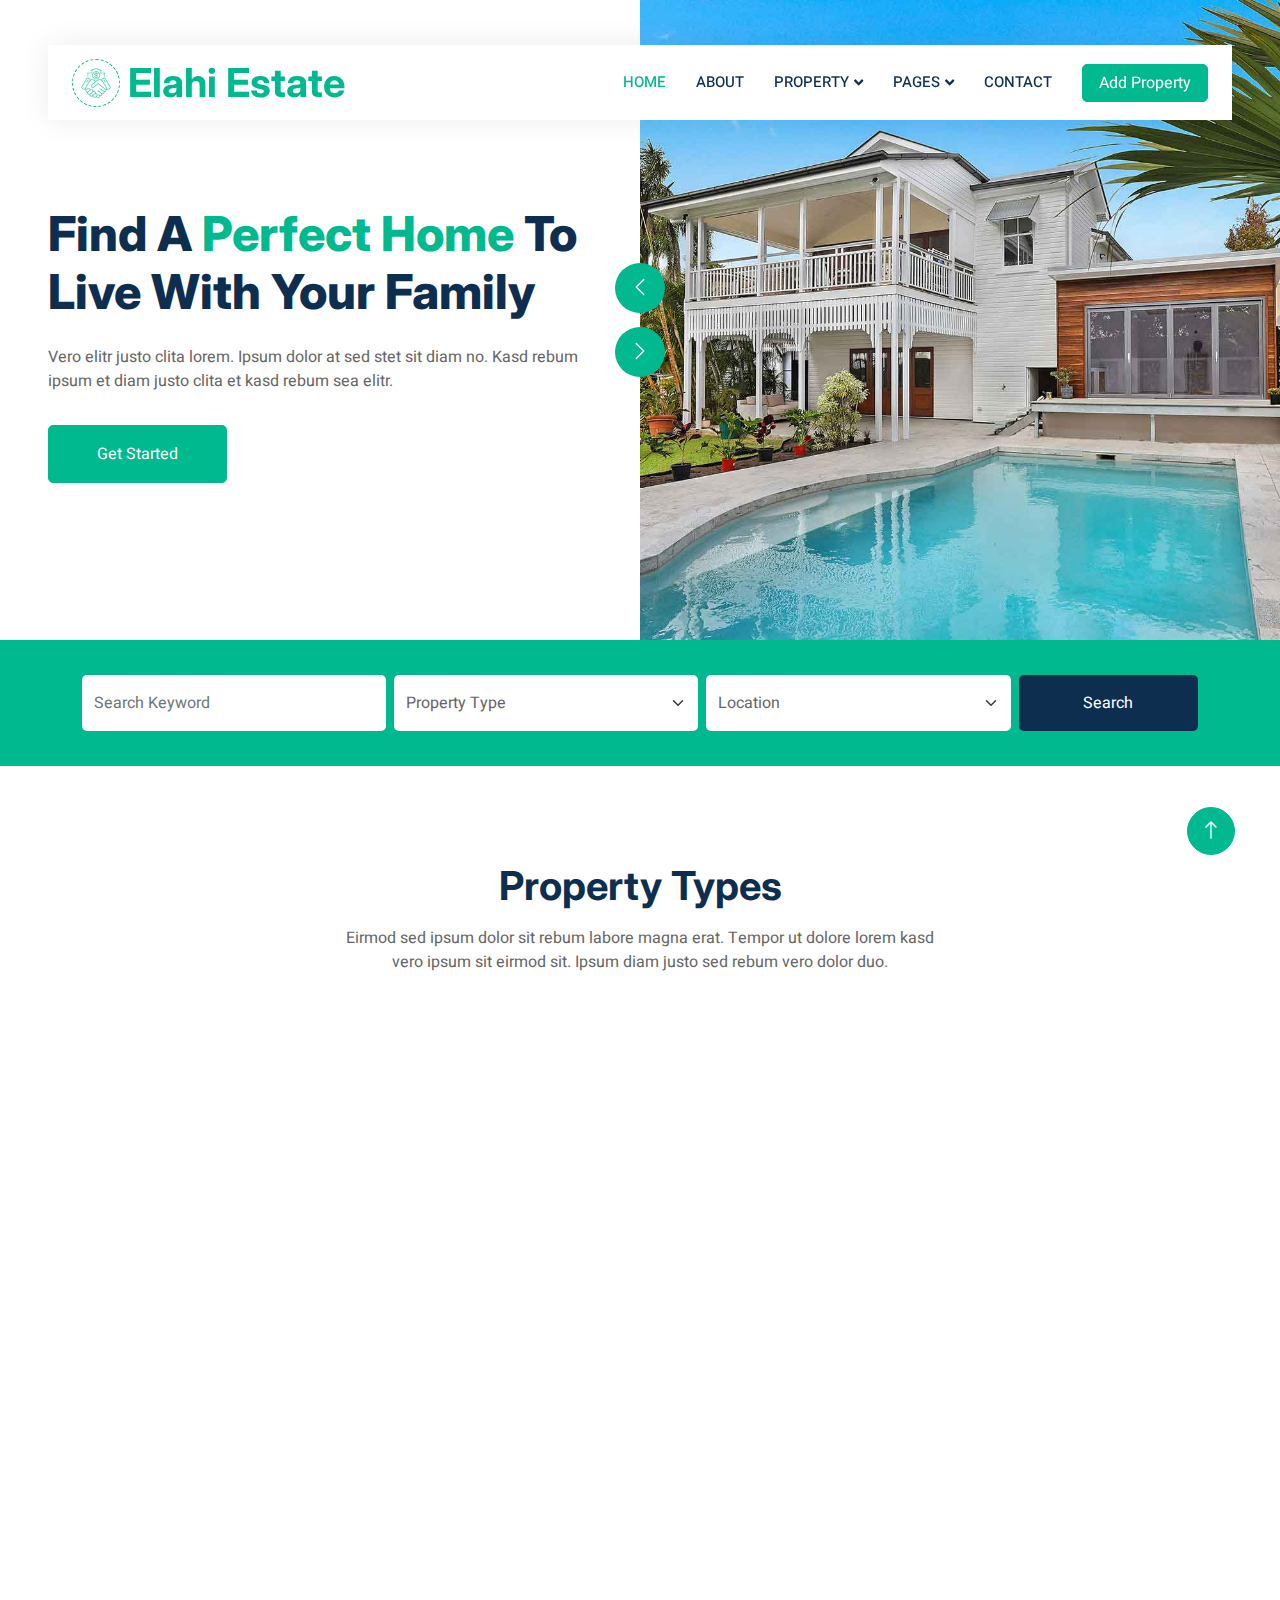
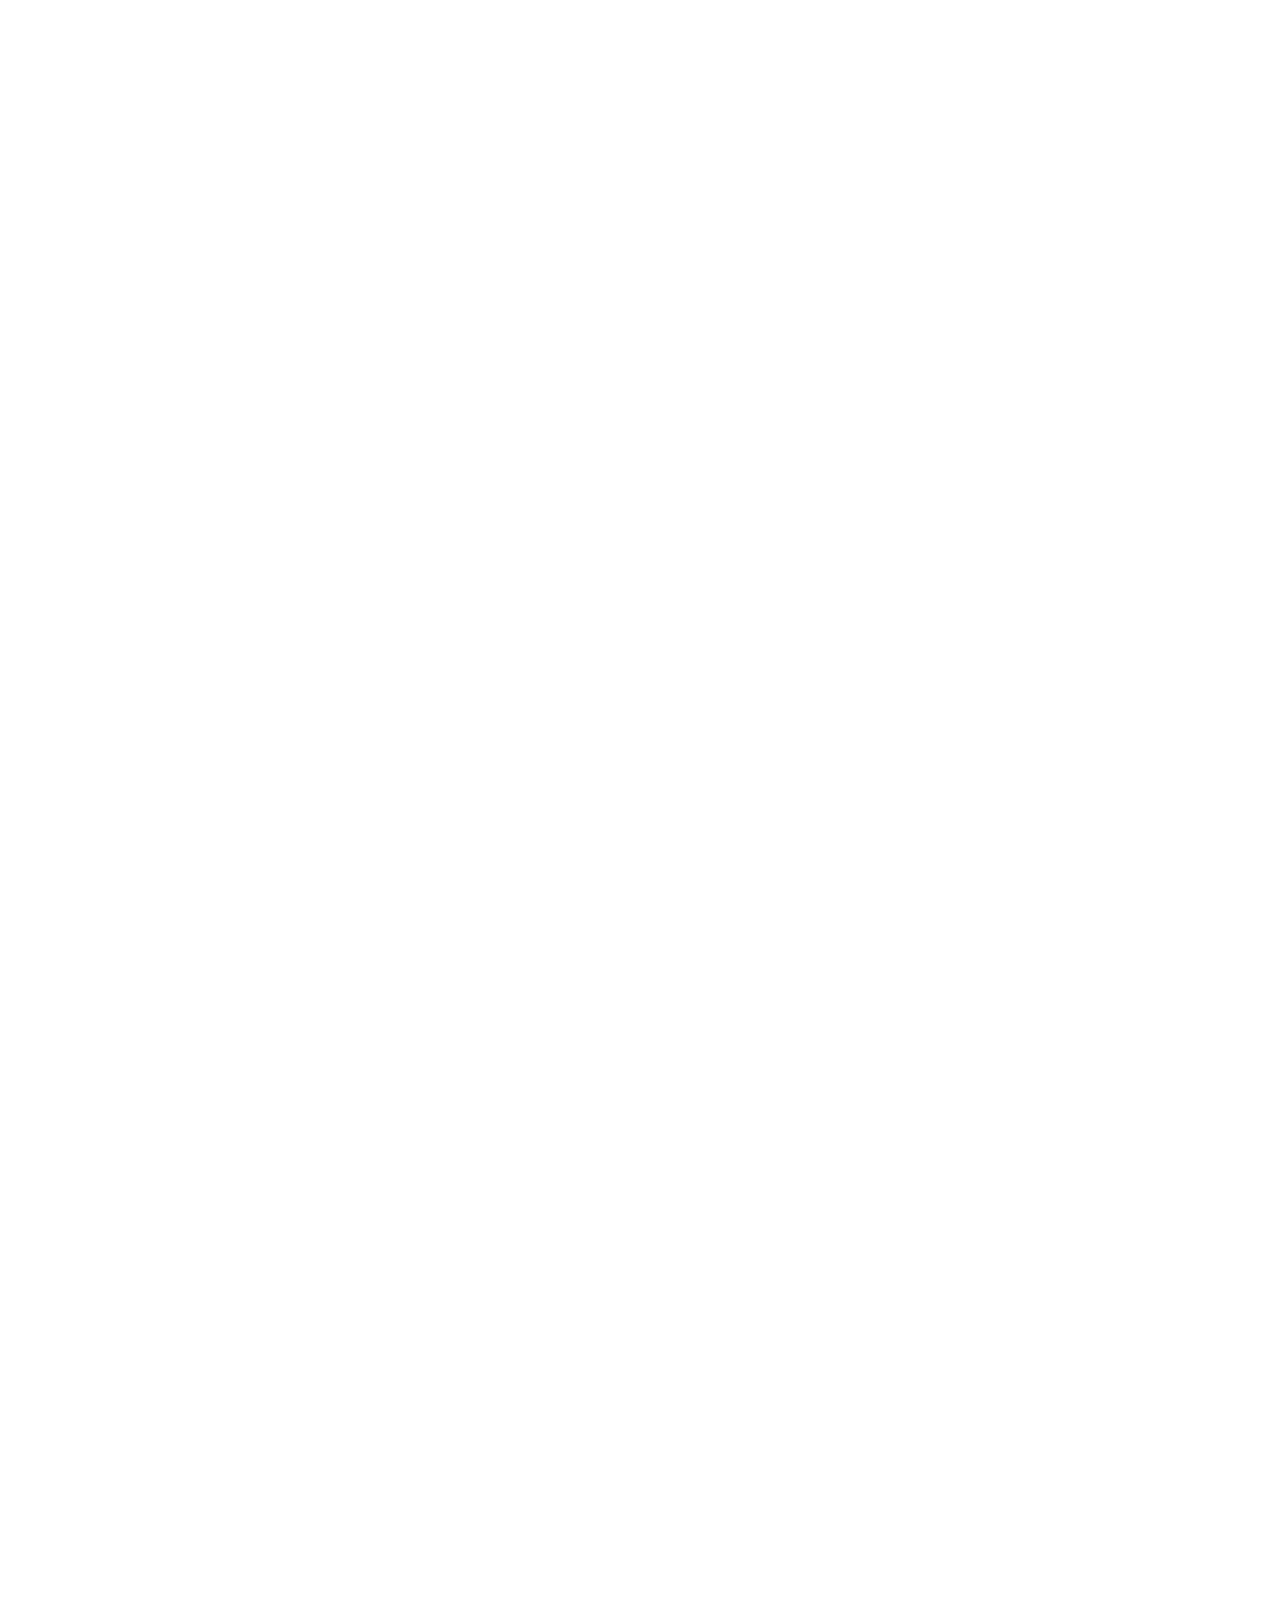
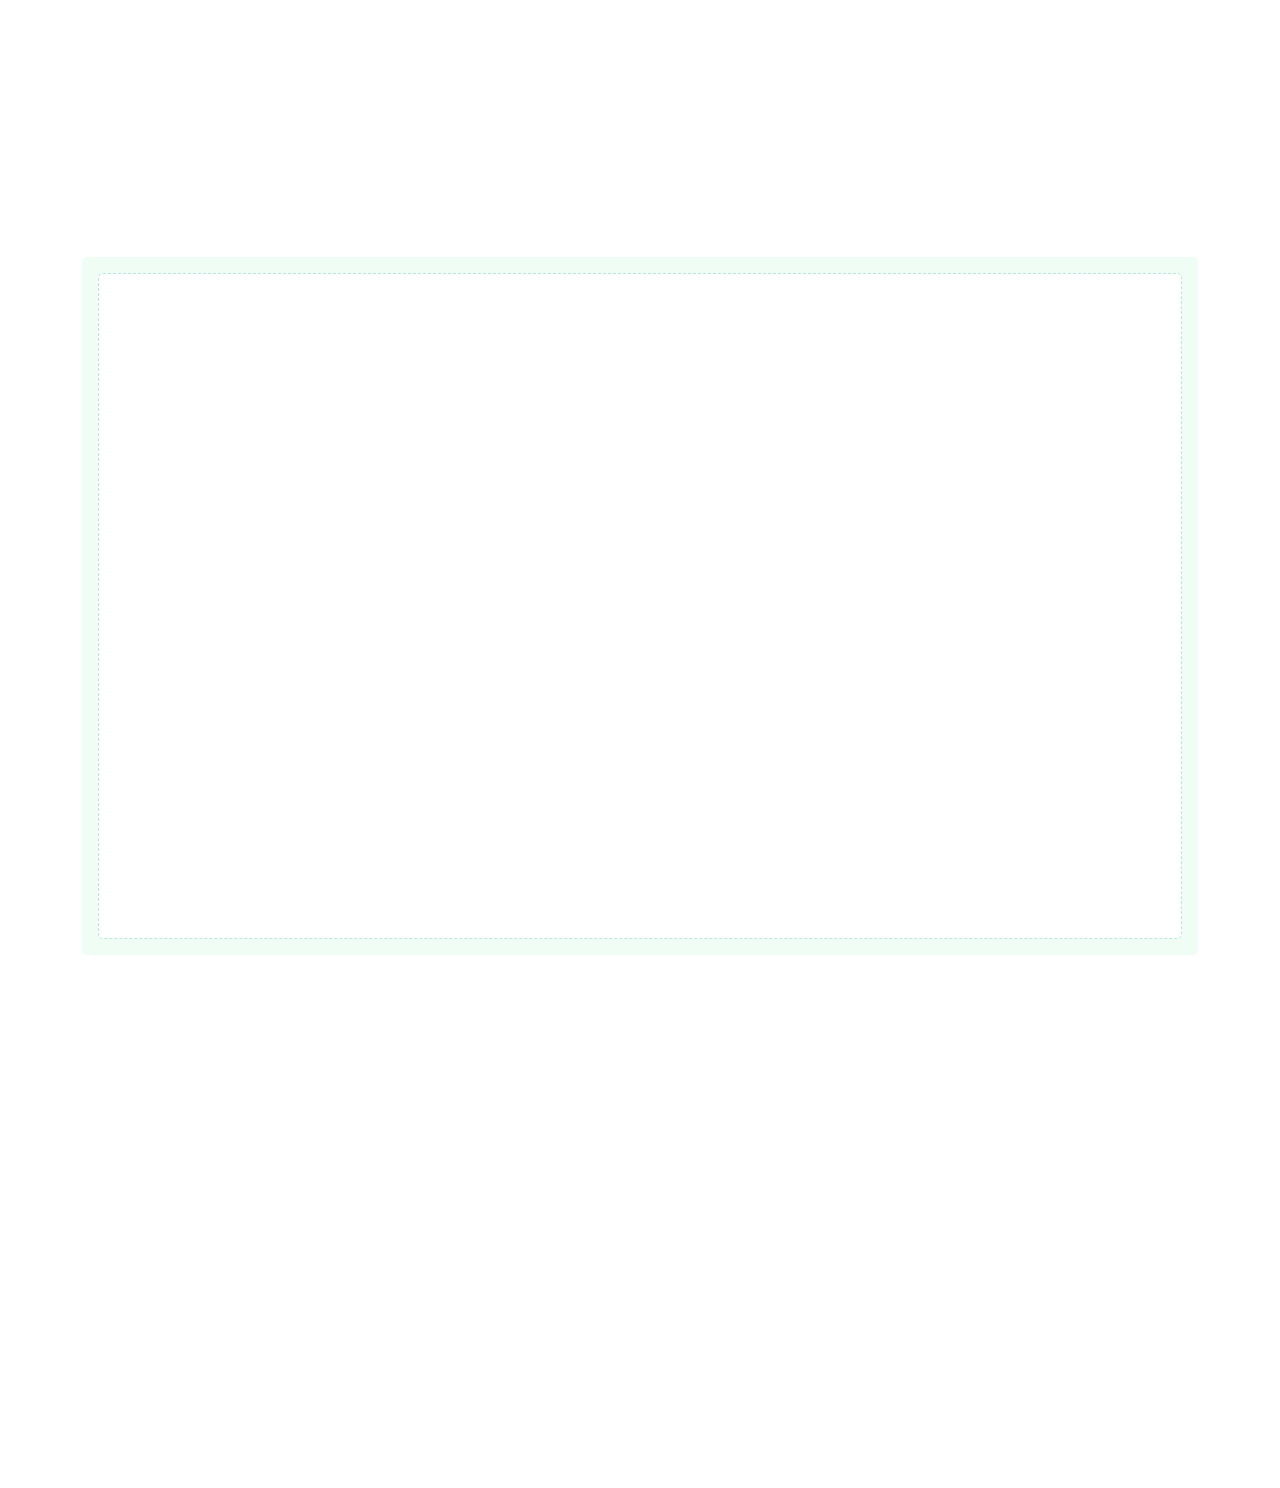
==== index.html @ b94b7d6b "CLient web done" ====
<!DOCTYPE html>
<html lang="en">

<head>
    <meta charset="utf-8">
    <title>Elahi Estate</title>
    <meta content="width=device-width, initial-scale=1.0" name="viewport">
    <meta content="" name="keywords">
    <meta content="" name="description">

    <!-- Favicon -->
    <link href="img/favicon.ico" rel="icon">

    <!-- Google Web Fonts -->
    <link rel="preconnect" href="https://fonts.googleapis.com">
    <link rel="preconnect" href="https://fonts.gstatic.com" crossorigin>
    <link href="https://fonts.googleapis.com/css2?family=Heebo:wght@400;500;600&family=Inter:wght@700;800&display=swap" rel="stylesheet">
    
    <!-- Icon Font Stylesheet -->
    <link href="https://cdnjs.cloudflare.com/ajax/libs/font-awesome/5.10.0/css/all.min.css" rel="stylesheet">
    <link href="https://cdn.jsdelivr.net/npm/bootstrap-icons@1.4.1/font/bootstrap-icons.css" rel="stylesheet">

    <!-- Libraries Stylesheet -->
    <link href="lib/animate/animate.min.css" rel="stylesheet">
    <link href="lib/owlcarousel/assets/owl.carousel.min.css" rel="stylesheet">

    <!-- Customized Bootstrap Stylesheet -->
    <link href="css/bootstrap.min.css" rel="stylesheet">

    <!-- Template Stylesheet -->
    <link href="css/style.css" rel="stylesheet">
</head>

<body>
    <div class="container-xxl bg-white p-0">
        <!-- Spinner Start -->
        <div id="spinner" class="show bg-white position-fixed translate-middle w-100 vh-100 top-50 start-50 d-flex align-items-center justify-content-center">
            <div class="spinner-border text-primary" style="width: 3rem; height: 3rem;" role="status">
                <span class="sr-only">Loading...</span>
            </div>
        </div>
        <!-- Spinner End -->


        <!-- Navbar Start -->
        <div class="container-fluid nav-bar bg-transparent">
            <nav class="navbar navbar-expand-lg bg-white navbar-light py-0 px-4">
                <a href="index.html" class="navbar-brand d-flex align-items-center text-center">
                    <div class="icon p-2 me-2">
                        <img class="img-fluid" src="img/icon-deal.png" alt="Icon" style="width: 30px; height: 30px;">
                    </div>
                    <h1 class="m-0 text-primary">Elahi Estate</h1>
                </a>
                <button type="button" class="navbar-toggler" data-bs-toggle="collapse" data-bs-target="#navbarCollapse">
                    <span class="navbar-toggler-icon"></span>
                </button>
                <div class="collapse navbar-collapse" id="navbarCollapse">
                    <div class="navbar-nav ms-auto">
                        <a href="index.html" class="nav-item nav-link active">Home</a>
                        <a href="about.html" class="nav-item nav-link">About</a>
                        <div class="nav-item dropdown">
                            <a href="#" class="nav-link dropdown-toggle" data-bs-toggle="dropdown">Property</a>
                            <div class="dropdown-menu rounded-0 m-0">
                                <a href="property-list.html" class="dropdown-item">Property List</a>
                                <a href="property-type.html" class="dropdown-item">Property Type</a>
                                <a href="property-agent.html" class="dropdown-item">Property Agent</a>
                            </div>
                        </div>
                        <div class="nav-item dropdown">
                            <a href="#" class="nav-link dropdown-toggle" data-bs-toggle="dropdown">Pages</a>
                            <div class="dropdown-menu rounded-0 m-0">
                                <a href="testimonial.html" class="dropdown-item">Testimonial</a>
                                <a href="404.html" class="dropdown-item">404 Error</a>
                            </div>
                        </div>
                        <a href="contact.html" class="nav-item nav-link">Contact</a>
                    </div>
                    <a href="" class="btn btn-primary px-3 d-none d-lg-flex">Add Property</a>
                </div>
            </nav>
        </div>
        <!-- Navbar End -->


        <!-- Header Start -->
        <div class="container-fluid header bg-white p-0">
            <div class="row g-0 align-items-center flex-column-reverse flex-md-row">
                <div class="col-md-6 p-5 mt-lg-5">
                    <h1 class="display-5 animated fadeIn mb-4">Find A <span class="text-primary">Perfect Home</span> To Live With Your Family</h1>
                    <p class="animated fadeIn mb-4 pb-2">Vero elitr justo clita lorem. Ipsum dolor at sed stet
                        sit diam no. Kasd rebum ipsum et diam justo clita et kasd rebum sea elitr.</p>
                    <a href="" class="btn btn-primary py-3 px-5 me-3 animated fadeIn">Get Started</a>
                </div>
                <div class="col-md-6 animated fadeIn">
                    <div class="owl-carousel header-carousel">
                        <div class="owl-carousel-item">
                            <img class="img-fluid" src="img/carousel-1.jpg" alt="">
                        </div>
                        <div class="owl-carousel-item">
                            <img class="img-fluid" src="img/carousel-2.jpg" alt="">
                        </div>
                    </div>
                </div>
            </div>
        </div>
        <!-- Header End -->


        <!-- Search Start -->
        <div class="container-fluid bg-primary mb-5 wow fadeIn" data-wow-delay="0.1s" style="padding: 35px;">
            <div class="container">
                <div class="row g-2">
                    <div class="col-md-10">
                        <div class="row g-2">
                            <div class="col-md-4">
                                <input type="text" class="form-control border-0 py-3" placeholder="Search Keyword">
                            </div>
                            <div class="col-md-4">
                                <select class="form-select border-0 py-3">
                                    <option selected>Property Type</option>
                                    <option value="1">Property Type 1</option>
                                    <option value="2">Property Type 2</option>
                                    <option value="3">Property Type 3</option>
                                </select>
                            </div>
                            <div class="col-md-4">
                                <select class="form-select border-0 py-3">
                                    <option selected>Location</option>
                                    <option value="1">Location 1</option>
                                    <option value="2">Location 2</option>
                                    <option value="3">Location 3</option>
                                </select>
                            </div>
                        </div>
                    </div>
                    <div class="col-md-2">
                        <button class="btn btn-dark border-0 w-100 py-3">Search</button>
                    </div>
                </div>
            </div>
        </div>
        <!-- Search End -->


        <!-- Category Start -->
        <div class="container-xxl py-5">
            <div class="container">
                <div class="text-center mx-auto mb-5 wow fadeInUp" data-wow-delay="0.1s" style="max-width: 600px;">
                    <h1 class="mb-3">Property Types</h1>
                    <p>Eirmod sed ipsum dolor sit rebum labore magna erat. Tempor ut dolore lorem kasd vero ipsum sit eirmod sit. Ipsum diam justo sed rebum vero dolor duo.</p>
                </div>
                <div class="row g-4">
                    <div class="col-lg-3 col-sm-6 wow fadeInUp" data-wow-delay="0.1s">
                        <a class="cat-item d-block bg-light text-center rounded p-3" href="">
                            <div class="rounded p-4">
                                <div class="icon mb-3">
                                    <img class="img-fluid" src="img/icon-apartment.png" alt="Icon">
                                </div>
                                <h6>Apartment</h6>
                                <span>123 Properties</span>
                            </div>
                        </a>
                    </div>
                    <div class="col-lg-3 col-sm-6 wow fadeInUp" data-wow-delay="0.3s">
                        <a class="cat-item d-block bg-light text-center rounded p-3" href="">
                            <div class="rounded p-4">
                                <div class="icon mb-3">
                                    <img class="img-fluid" src="img/icon-villa.png" alt="Icon">
                                </div>
                                <h6>Villa</h6>
                                <span>123 Properties</span>
                            </div>
                        </a>
                    </div>
                    <div class="col-lg-3 col-sm-6 wow fadeInUp" data-wow-delay="0.5s">
                        <a class="cat-item d-block bg-light text-center rounded p-3" href="">
                            <div class="rounded p-4">
                                <div class="icon mb-3">
                                    <img class="img-fluid" src="img/icon-house.png" alt="Icon">
                                </div>
                                <h6>Home</h6>
                                <span>123 Properties</span>
                            </div>
                        </a>
                    </div>
                    <div class="col-lg-3 col-sm-6 wow fadeInUp" data-wow-delay="0.7s">
                        <a class="cat-item d-block bg-light text-center rounded p-3" href="">
                            <div class="rounded p-4">
                                <div class="icon mb-3">
                                    <img class="img-fluid" src="img/icon-housing.png" alt="Icon">
                                </div>
                                <h6>Office</h6>
                                <span>123 Properties</span>
                            </div>
                        </a>
                    </div>
                    <div class="col-lg-3 col-sm-6 wow fadeInUp" data-wow-delay="0.1s">
                        <a class="cat-item d-block bg-light text-center rounded p-3" href="">
                            <div class="rounded p-4">
                                <div class="icon mb-3">
                                    <img class="img-fluid" src="img/icon-building.png" alt="Icon">
                                </div>
                                <h6>Building</h6>
                                <span>123 Properties</span>
                            </div>
                        </a>
                    </div>
                    <div class="col-lg-3 col-sm-6 wow fadeInUp" data-wow-delay="0.3s">
                        <a class="cat-item d-block bg-light text-center rounded p-3" href="">
                            <div class="rounded p-4">
                                <div class="icon mb-3">
                                    <img class="img-fluid" src="img/icon-neighborhood.png" alt="Icon">
                                </div>
                                <h6>Townhouse</h6>
                                <span>123 Properties</span>
                            </div>
                        </a>
                    </div>
                    <div class="col-lg-3 col-sm-6 wow fadeInUp" data-wow-delay="0.5s">
                        <a class="cat-item d-block bg-light text-center rounded p-3" href="">
                            <div class="rounded p-4">
                                <div class="icon mb-3">
                                    <img class="img-fluid" src="img/icon-condominium.png" alt="Icon">
                                </div>
                                <h6>Shop</h6>
                                <span>123 Properties</span>
                            </div>
                        </a>
                    </div>
                    <div class="col-lg-3 col-sm-6 wow fadeInUp" data-wow-delay="0.7s">
                        <a class="cat-item d-block bg-light text-center rounded p-3" href="">
                            <div class="rounded p-4">
                                <div class="icon mb-3">
                                    <img class="img-fluid" src="img/icon-luxury.png" alt="Icon">
                                </div>
                                <h6>Garage</h6>
                                <span>123 Properties</span>
                            </div>
                        </a>
                    </div>
                </div>
            </div>
        </div>
        <!-- Category End -->


        <!-- About Start -->
        <div class="container-xxl py-5">
            <div class="container">
                <div class="row g-5 align-items-center">
                    <div class="col-lg-6 wow fadeIn" data-wow-delay="0.1s">
                        <div class="about-img position-relative overflow-hidden p-5 pe-0">
                            <img class="img-fluid w-100" src="img/about.jpg">
                        </div>
                    </div>
                    <div class="col-lg-6 wow fadeIn" data-wow-delay="0.5s">
                        <h1 class="mb-4">#1 Place To Find The Perfect Property</h1>
                        <p class="mb-4">Tempor erat elitr rebum at clita. Diam dolor diam ipsum sit. Aliqu diam amet diam et eos. Clita erat ipsum et lorem et sit, sed stet lorem sit clita duo justo magna dolore erat amet</p>
                        <p><i class="fa fa-check text-primary me-3"></i>Tempor erat elitr rebum at clita</p>
                        <p><i class="fa fa-check text-primary me-3"></i>Aliqu diam amet diam et eos</p>
                        <p><i class="fa fa-check text-primary me-3"></i>Clita duo justo magna dolore erat amet</p>
                        <a class="btn btn-primary py-3 px-5 mt-3" href="">Read More</a>
                    </div>
                </div>
            </div>
        </div>
        <!-- About End -->


        <!-- Property List Start -->
        <div class="container-xxl py-5">
            <div class="container">
                <div class="row g-0 gx-5 align-items-end">
                    <div class="col-lg-6">
                        <div class="text-start mx-auto mb-5 wow slideInLeft" data-wow-delay="0.1s">
                            <h1 class="mb-3">Property Listing</h1>
                            <p>Eirmod sed ipsum dolor sit rebum labore magna erat. Tempor ut dolore lorem kasd vero ipsum sit eirmod sit diam justo sed rebum.</p>
                        </div>
                    </div>
                    <div class="col-lg-6 text-start text-lg-end wow slideInRight" data-wow-delay="0.1s">
                        <ul class="nav nav-pills d-inline-flex justify-content-end mb-5">
                            <li class="nav-item me-2">
                                <a class="btn btn-outline-primary active" data-bs-toggle="pill" href="#tab-1">Featured</a>
                            </li>
                            <li class="nav-item me-2">
                                <a class="btn btn-outline-primary" data-bs-toggle="pill" href="#tab-2">For Sell</a>
                            </li>
                            <li class="nav-item me-0">
                                <a class="btn btn-outline-primary" data-bs-toggle="pill" href="#tab-3">For Rent</a>
                            </li>
                        </ul>
                    </div>
                </div>
                <div class="tab-content">
                    <div id="tab-1" class="tab-pane fade show p-0 active">
                        <div class="row g-4">
                            <div class="col-lg-4 col-md-6 wow fadeInUp" data-wow-delay="0.1s">
                                <div class="property-item rounded overflow-hidden">
                                    <div class="position-relative overflow-hidden">
                                        <a href=""><img class="img-fluid" src="img/property-1.jpg" alt=""></a>
                                        <div class="bg-primary rounded text-white position-absolute start-0 top-0 m-4 py-1 px-3">For Sell</div>
                                        <div class="bg-white rounded-top text-primary position-absolute start-0 bottom-0 mx-4 pt-1 px-3">Appartment</div>
                                    </div>
                                    <div class="p-4 pb-0">
                                        <h5 class="text-primary mb-3">$12,345</h5>
                                        <a class="d-block h5 mb-2" href="">Golden Urban House For Sell</a>
                                        <p><i class="fa fa-map-marker-alt text-primary me-2"></i>Location, City, Country</p>
                                    </div>
                                    <div class="d-flex border-top">
                                        <small class="flex-fill text-center border-end py-2"><i class="fa fa-ruler-combined text-primary me-2"></i>1000 Sqft</small>
                                        <small class="flex-fill text-center border-end py-2"><i class="fa fa-bed text-primary me-2"></i>3 Bed</small>
                                        <small class="flex-fill text-center py-2"><i class="fa fa-bath text-primary me-2"></i>2 Bath</small>
                                    </div>
                                </div>
                            </div>
                            <div class="col-lg-4 col-md-6 wow fadeInUp" data-wow-delay="0.3s">
                                <div class="property-item rounded overflow-hidden">
                                    <div class="position-relative overflow-hidden">
                                        <a href=""><img class="img-fluid" src="img/property-2.jpg" alt=""></a>
                                        <div class="bg-primary rounded text-white position-absolute start-0 top-0 m-4 py-1 px-3">For Rent</div>
                                        <div class="bg-white rounded-top text-primary position-absolute start-0 bottom-0 mx-4 pt-1 px-3">Villa</div>
                                    </div>
                                    <div class="p-4 pb-0">
                                        <h5 class="text-primary mb-3">$12,345</h5>
                                        <a class="d-block h5 mb-2" href="">Golden Urban House For Sell</a>
                                        <p><i class="fa fa-map-marker-alt text-primary me-2"></i>Location, City, Country</p>
                                    </div>
                                    <div class="d-flex border-top">
                                        <small class="flex-fill text-center border-end py-2"><i class="fa fa-ruler-combined text-primary me-2"></i>1000 Sqft</small>
                                        <small class="flex-fill text-center border-end py-2"><i class="fa fa-bed text-primary me-2"></i>3 Bed</small>
                                        <small class="flex-fill text-center py-2"><i class="fa fa-bath text-primary me-2"></i>2 Bath</small>
                                    </div>
                                </div>
                            </div>
                            <div class="col-lg-4 col-md-6 wow fadeInUp" data-wow-delay="0.5s">
                                <div class="property-item rounded overflow-hidden">
                                    <div class="position-relative overflow-hidden">
                                        <a href=""><img class="img-fluid" src="img/property-3.jpg" alt=""></a>
                                        <div class="bg-primary rounded text-white position-absolute start-0 top-0 m-4 py-1 px-3">For Sell</div>
                                        <div class="bg-white rounded-top text-primary position-absolute start-0 bottom-0 mx-4 pt-1 px-3">Office</div>
                                    </div>
                                    <div class="p-4 pb-0">
                                        <h5 class="text-primary mb-3">$12,345</h5>
                                        <a class="d-block h5 mb-2" href="">Golden Urban House For Sell</a>
                                        <p><i class="fa fa-map-marker-alt text-primary me-2"></i>Location, City, Country</p>
                                    </div>
                                    <div class="d-flex border-top">
                                        <small class="flex-fill text-center border-end py-2"><i class="fa fa-ruler-combined text-primary me-2"></i>1000 Sqft</small>
                                        <small class="flex-fill text-center border-end py-2"><i class="fa fa-bed text-primary me-2"></i>3 Bed</small>
                                        <small class="flex-fill text-center py-2"><i class="fa fa-bath text-primary me-2"></i>2 Bath</small>
                                    </div>
                                </div>
                            </div>
                            <div class="col-lg-4 col-md-6 wow fadeInUp" data-wow-delay="0.1s">
                                <div class="property-item rounded overflow-hidden">
                                    <div class="position-relative overflow-hidden">
                                        <a href=""><img class="img-fluid" src="img/property-4.jpg" alt=""></a>
                                        <div class="bg-primary rounded text-white position-absolute start-0 top-0 m-4 py-1 px-3">For Rent</div>
                                        <div class="bg-white rounded-top text-primary position-absolute start-0 bottom-0 mx-4 pt-1 px-3">Building</div>
                                    </div>
                                    <div class="p-4 pb-0">
                                        <h5 class="text-primary mb-3">$12,345</h5>
                                        <a class="d-block h5 mb-2" href="">Golden Urban House For Sell</a>
                                        <p><i class="fa fa-map-marker-alt text-primary me-2"></i>Location, City, Country</p>
                                    </div>
                                    <div class="d-flex border-top">
                                        <small class="flex-fill text-center border-end py-2"><i class="fa fa-ruler-combined text-primary me-2"></i>1000 Sqft</small>
                                        <small class="flex-fill text-center border-end py-2"><i class="fa fa-bed text-primary me-2"></i>3 Bed</small>
                                        <small class="flex-fill text-center py-2"><i class="fa fa-bath text-primary me-2"></i>2 Bath</small>
                                    </div>
                                </div>
                            </div>
                            <div class="col-lg-4 col-md-6 wow fadeInUp" data-wow-delay="0.3s">
                                <div class="property-item rounded overflow-hidden">
                                    <div class="position-relative overflow-hidden">
                                        <a href=""><img class="img-fluid" src="img/property-5.jpg" alt=""></a>
                                        <div class="bg-primary rounded text-white position-absolute start-0 top-0 m-4 py-1 px-3">For Sell</div>
                                        <div class="bg-white rounded-top text-primary position-absolute start-0 bottom-0 mx-4 pt-1 px-3">Home</div>
                                    </div>
                                    <div class="p-4 pb-0">
                                        <h5 class="text-primary mb-3">$12,345</h5>
                                        <a class="d-block h5 mb-2" href="">Golden Urban House For Sell</a>
                                        <p><i class="fa fa-map-marker-alt text-primary me-2"></i>Location, City, Country</p>
                                    </div>
                                    <div class="d-flex border-top">
                                        <small class="flex-fill text-center border-end py-2"><i class="fa fa-ruler-combined text-primary me-2"></i>1000 Sqft</small>
                                        <small class="flex-fill text-center border-end py-2"><i class="fa fa-bed text-primary me-2"></i>3 Bed</small>
                                        <small class="flex-fill text-center py-2"><i class="fa fa-bath text-primary me-2"></i>2 Bath</small>
                                    </div>
                                </div>
                            </div>
                            <div class="col-lg-4 col-md-6 wow fadeInUp" data-wow-delay="0.5s">
                                <div class="property-item rounded overflow-hidden">
                                    <div class="position-relative overflow-hidden">
                                        <a href=""><img class="img-fluid" src="img/property-6.jpg" alt=""></a>
                                        <div class="bg-primary rounded text-white position-absolute start-0 top-0 m-4 py-1 px-3">For Rent</div>
                                        <div class="bg-white rounded-top text-primary position-absolute start-0 bottom-0 mx-4 pt-1 px-3">Shop</div>
                                    </div>
                                    <div class="p-4 pb-0">
                                        <h5 class="text-primary mb-3">$12,345</h5>
                                        <a class="d-block h5 mb-2" href="">Golden Urban House For Sell</a>
                                        <p><i class="fa fa-map-marker-alt text-primary me-2"></i>Location, City, Country</p>
                                    </div>
                                    <div class="d-flex border-top">
                                        <small class="flex-fill text-center border-end py-2"><i class="fa fa-ruler-combined text-primary me-2"></i>1000 Sqft</small>
                                        <small class="flex-fill text-center border-end py-2"><i class="fa fa-bed text-primary me-2"></i>3 Bed</small>
                                        <small class="flex-fill text-center py-2"><i class="fa fa-bath text-primary me-2"></i>2 Bath</small>
                                    </div>
                                </div>
                            </div>
                            <div class="col-12 text-center wow fadeInUp" data-wow-delay="0.1s">
                                <a class="btn btn-primary py-3 px-5" href="">Browse More Property</a>
                            </div>
                        </div>
                    </div>
                    <div id="tab-2" class="tab-pane fade show p-0">
                        <div class="row g-4">
                            <div class="col-lg-4 col-md-6">
                                <div class="property-item rounded overflow-hidden">
                                    <div class="position-relative overflow-hidden">
                                        <a href=""><img class="img-fluid" src="img/property-1.jpg" alt=""></a>
                                        <div class="bg-primary rounded text-white position-absolute start-0 top-0 m-4 py-1 px-3">For Sell</div>
                                        <div class="bg-white rounded-top text-primary position-absolute start-0 bottom-0 mx-4 pt-1 px-3">Appartment</div>
                                    </div>
                                    <div class="p-4 pb-0">
                                        <h5 class="text-primary mb-3">$12,345</h5>
                                        <a class="d-block h5 mb-2" href="">Golden Urban House For Sell</a>
                                        <p><i class="fa fa-map-marker-alt text-primary me-2"></i>Location, City, Country</p>
                                    </div>
                                    <div class="d-flex border-top">
                                        <small class="flex-fill text-center border-end py-2"><i class="fa fa-ruler-combined text-primary me-2"></i>1000 Sqft</small>
                                        <small class="flex-fill text-center border-end py-2"><i class="fa fa-bed text-primary me-2"></i>3 Bed</small>
                                        <small class="flex-fill text-center py-2"><i class="fa fa-bath text-primary me-2"></i>2 Bath</small>
                                    </div>
                                </div>
                            </div>
                            <div class="col-lg-4 col-md-6">
                                <div class="property-item rounded overflow-hidden">
                                    <div class="position-relative overflow-hidden">
                                        <a href=""><img class="img-fluid" src="img/property-2.jpg" alt=""></a>
                                        <div class="bg-primary rounded text-white position-absolute start-0 top-0 m-4 py-1 px-3">For Rent</div>
                                        <div class="bg-white rounded-top text-primary position-absolute start-0 bottom-0 mx-4 pt-1 px-3">Villa</div>
                                    </div>
                                    <div class="p-4 pb-0">
                                        <h5 class="text-primary mb-3">$12,345</h5>
                                        <a class="d-block h5 mb-2" href="">Golden Urban House For Sell</a>
                                        <p><i class="fa fa-map-marker-alt text-primary me-2"></i>Location, City, Country</p>
                                    </div>
                                    <div class="d-flex border-top">
                                        <small class="flex-fill text-center border-end py-2"><i class="fa fa-ruler-combined text-primary me-2"></i>1000 Sqft</small>
                                        <small class="flex-fill text-center border-end py-2"><i class="fa fa-bed text-primary me-2"></i>3 Bed</small>
                                        <small class="flex-fill text-center py-2"><i class="fa fa-bath text-primary me-2"></i>2 Bath</small>
                                    </div>
                                </div>
                            </div>
                            <div class="col-lg-4 col-md-6">
                                <div class="property-item rounded overflow-hidden">
                                    <div class="position-relative overflow-hidden">
                                        <a href=""><img class="img-fluid" src="img/property-3.jpg" alt=""></a>
                                        <div class="bg-primary rounded text-white position-absolute start-0 top-0 m-4 py-1 px-3">For Sell</div>
                                        <div class="bg-white rounded-top text-primary position-absolute start-0 bottom-0 mx-4 pt-1 px-3">Office</div>
                                    </div>
                                    <div class="p-4 pb-0">
                                        <h5 class="text-primary mb-3">$12,345</h5>
                                        <a class="d-block h5 mb-2" href="">Golden Urban House For Sell</a>
                                        <p><i class="fa fa-map-marker-alt text-primary me-2"></i>Location, City, Country</p>
                                    </div>
                                    <div class="d-flex border-top">
                                        <small class="flex-fill text-center border-end py-2"><i class="fa fa-ruler-combined text-primary me-2"></i>1000 Sqft</small>
                                        <small class="flex-fill text-center border-end py-2"><i class="fa fa-bed text-primary me-2"></i>3 Bed</small>
                                        <small class="flex-fill text-center py-2"><i class="fa fa-bath text-primary me-2"></i>2 Bath</small>
                                    </div>
                                </div>
                            </div>
                            <div class="col-lg-4 col-md-6">
                                <div class="property-item rounded overflow-hidden">
                                    <div class="position-relative overflow-hidden">
                                        <a href=""><img class="img-fluid" src="img/property-4.jpg" alt=""></a>
                                        <div class="bg-primary rounded text-white position-absolute start-0 top-0 m-4 py-1 px-3">For Rent</div>
                                        <div class="bg-white rounded-top text-primary position-absolute start-0 bottom-0 mx-4 pt-1 px-3">Building</div>
                                    </div>
                                    <div class="p-4 pb-0">
                                        <h5 class="text-primary mb-3">$12,345</h5>
                                        <a class="d-block h5 mb-2" href="">Golden Urban House For Sell</a>
                                        <p><i class="fa fa-map-marker-alt text-primary me-2"></i>Location, City, Country</p>
                                    </div>
                                    <div class="d-flex border-top">
                                        <small class="flex-fill text-center border-end py-2"><i class="fa fa-ruler-combined text-primary me-2"></i>1000 Sqft</small>
                                        <small class="flex-fill text-center border-end py-2"><i class="fa fa-bed text-primary me-2"></i>3 Bed</small>
                                        <small class="flex-fill text-center py-2"><i class="fa fa-bath text-primary me-2"></i>2 Bath</small>
                                    </div>
                                </div>
                            </div>
                            <div class="col-lg-4 col-md-6">
                                <div class="property-item rounded overflow-hidden">
                                    <div class="position-relative overflow-hidden">
                                        <a href=""><img class="img-fluid" src="img/property-5.jpg" alt=""></a>
                                        <div class="bg-primary rounded text-white position-absolute start-0 top-0 m-4 py-1 px-3">For Sell</div>
                                        <div class="bg-white rounded-top text-primary position-absolute start-0 bottom-0 mx-4 pt-1 px-3">Home</div>
                                    </div>
                                    <div class="p-4 pb-0">
                                        <h5 class="text-primary mb-3">$12,345</h5>
                                        <a class="d-block h5 mb-2" href="">Golden Urban House For Sell</a>
                                        <p><i class="fa fa-map-marker-alt text-primary me-2"></i>Location, City, Country</p>
                                    </div>
                                    <div class="d-flex border-top">
                                        <small class="flex-fill text-center border-end py-2"><i class="fa fa-ruler-combined text-primary me-2"></i>1000 Sqft</small>
                                        <small class="flex-fill text-center border-end py-2"><i class="fa fa-bed text-primary me-2"></i>3 Bed</small>
                                        <small class="flex-fill text-center py-2"><i class="fa fa-bath text-primary me-2"></i>2 Bath</small>
                                    </div>
                                </div>
                            </div>
                            <div class="col-lg-4 col-md-6">
                                <div class="property-item rounded overflow-hidden">
                                    <div class="position-relative overflow-hidden">
                                        <a href=""><img class="img-fluid" src="img/property-6.jpg" alt=""></a>
                                        <div class="bg-primary rounded text-white position-absolute start-0 top-0 m-4 py-1 px-3">For Rent</div>
                                        <div class="bg-white rounded-top text-primary position-absolute start-0 bottom-0 mx-4 pt-1 px-3">Shop</div>
                                    </div>
                                    <div class="p-4 pb-0">
                                        <h5 class="text-primary mb-3">$12,345</h5>
                                        <a class="d-block h5 mb-2" href="">Golden Urban House For Sell</a>
                                        <p><i class="fa fa-map-marker-alt text-primary me-2"></i>Location, City, Country</p>
                                    </div>
                                    <div class="d-flex border-top">
                                        <small class="flex-fill text-center border-end py-2"><i class="fa fa-ruler-combined text-primary me-2"></i>1000 Sqft</small>
                                        <small class="flex-fill text-center border-end py-2"><i class="fa fa-bed text-primary me-2"></i>3 Bed</small>
                                        <small class="flex-fill text-center py-2"><i class="fa fa-bath text-primary me-2"></i>2 Bath</small>
                                    </div>
                                </div>
                            </div>
                            <div class="col-12 text-center">
                                <a class="btn btn-primary py-3 px-5" href="">Browse More Property</a>
                            </div>
                        </div>
                    </div>
                    <div id="tab-3" class="tab-pane fade show p-0">
                        <div class="row g-4">
                            <div class="col-lg-4 col-md-6">
                                <div class="property-item rounded overflow-hidden">
                                    <div class="position-relative overflow-hidden">
                                        <a href=""><img class="img-fluid" src="img/property-1.jpg" alt=""></a>
                                        <div class="bg-primary rounded text-white position-absolute start-0 top-0 m-4 py-1 px-3">For Sell</div>
                                        <div class="bg-white rounded-top text-primary position-absolute start-0 bottom-0 mx-4 pt-1 px-3">Appartment</div>
                                    </div>
                                    <div class="p-4 pb-0">
                                        <h5 class="text-primary mb-3">$12,345</h5>
                                        <a class="d-block h5 mb-2" href="">Golden Urban House For Sell</a>
                                        <p><i class="fa fa-map-marker-alt text-primary me-2"></i>Location, City, Country</p>
                                    </div>
                                    <div class="d-flex border-top">
                                        <small class="flex-fill text-center border-end py-2"><i class="fa fa-ruler-combined text-primary me-2"></i>1000 Sqft</small>
                                        <small class="flex-fill text-center border-end py-2"><i class="fa fa-bed text-primary me-2"></i>3 Bed</small>
                                        <small class="flex-fill text-center py-2"><i class="fa fa-bath text-primary me-2"></i>2 Bath</small>
                                    </div>
                                </div>
                            </div>
                            <div class="col-lg-4 col-md-6">
                                <div class="property-item rounded overflow-hidden">
                                    <div class="position-relative overflow-hidden">
                                        <a href=""><img class="img-fluid" src="img/property-2.jpg" alt=""></a>
                                        <div class="bg-primary rounded text-white position-absolute start-0 top-0 m-4 py-1 px-3">For Rent</div>
                                        <div class="bg-white rounded-top text-primary position-absolute start-0 bottom-0 mx-4 pt-1 px-3">Villa</div>
                                    </div>
                                    <div class="p-4 pb-0">
                                        <h5 class="text-primary mb-3">$12,345</h5>
                                        <a class="d-block h5 mb-2" href="">Golden Urban House For Sell</a>
                                        <p><i class="fa fa-map-marker-alt text-primary me-2"></i>Location, City, Country</p>
                                    </div>
                                    <div class="d-flex border-top">
                                        <small class="flex-fill text-center border-end py-2"><i class="fa fa-ruler-combined text-primary me-2"></i>1000 Sqft</small>
                                        <small class="flex-fill text-center border-end py-2"><i class="fa fa-bed text-primary me-2"></i>3 Bed</small>
                                        <small class="flex-fill text-center py-2"><i class="fa fa-bath text-primary me-2"></i>2 Bath</small>
                                    </div>
                                </div>
                            </div>
                            <div class="col-lg-4 col-md-6">
                                <div class="property-item rounded overflow-hidden">
                                    <div class="position-relative overflow-hidden">
                                        <a href=""><img class="img-fluid" src="img/property-3.jpg" alt=""></a>
                                        <div class="bg-primary rounded text-white position-absolute start-0 top-0 m-4 py-1 px-3">For Sell</div>
                                        <div class="bg-white rounded-top text-primary position-absolute start-0 bottom-0 mx-4 pt-1 px-3">Office</div>
                                    </div>
                                    <div class="p-4 pb-0">
                                        <h5 class="text-primary mb-3">$12,345</h5>
                                        <a class="d-block h5 mb-2" href="">Golden Urban House For Sell</a>
                                        <p><i class="fa fa-map-marker-alt text-primary me-2"></i>Location, City, Country</p>
                                    </div>
                                    <div class="d-flex border-top">
                                        <small class="flex-fill text-center border-end py-2"><i class="fa fa-ruler-combined text-primary me-2"></i>1000 Sqft</small>
                                        <small class="flex-fill text-center border-end py-2"><i class="fa fa-bed text-primary me-2"></i>3 Bed</small>
                                        <small class="flex-fill text-center py-2"><i class="fa fa-bath text-primary me-2"></i>2 Bath</small>
                                    </div>
                                </div>
                            </div>
                            <div class="col-lg-4 col-md-6">
                                <div class="property-item rounded overflow-hidden">
                                    <div class="position-relative overflow-hidden">
                                        <a href=""><img class="img-fluid" src="img/property-4.jpg" alt=""></a>
                                        <div class="bg-primary rounded text-white position-absolute start-0 top-0 m-4 py-1 px-3">For Rent</div>
                                        <div class="bg-white rounded-top text-primary position-absolute start-0 bottom-0 mx-4 pt-1 px-3">Building</div>
                                    </div>
                                    <div class="p-4 pb-0">
                                        <h5 class="text-primary mb-3">$12,345</h5>
                                        <a class="d-block h5 mb-2" href="">Golden Urban House For Sell</a>
                                        <p><i class="fa fa-map-marker-alt text-primary me-2"></i>Location, City, Country</p>
                                    </div>
                                    <div class="d-flex border-top">
                                        <small class="flex-fill text-center border-end py-2"><i class="fa fa-ruler-combined text-primary me-2"></i>1000 Sqft</small>
                                        <small class="flex-fill text-center border-end py-2"><i class="fa fa-bed text-primary me-2"></i>3 Bed</small>
                                        <small class="flex-fill text-center py-2"><i class="fa fa-bath text-primary me-2"></i>2 Bath</small>
                                    </div>
                                </div>
                            </div>
                            <div class="col-lg-4 col-md-6">
                                <div class="property-item rounded overflow-hidden">
                                    <div class="position-relative overflow-hidden">
                                        <a href=""><img class="img-fluid" src="img/property-5.jpg" alt=""></a>
                                        <div class="bg-primary rounded text-white position-absolute start-0 top-0 m-4 py-1 px-3">For Sell</div>
                                        <div class="bg-white rounded-top text-primary position-absolute start-0 bottom-0 mx-4 pt-1 px-3">Home</div>
                                    </div>
                                    <div class="p-4 pb-0">
                                        <h5 class="text-primary mb-3">$12,345</h5>
                                        <a class="d-block h5 mb-2" href="">Golden Urban House For Sell</a>
                                        <p><i class="fa fa-map-marker-alt text-primary me-2"></i>Location, City, Country</p>
                                    </div>
                                    <div class="d-flex border-top">
                                        <small class="flex-fill text-center border-end py-2"><i class="fa fa-ruler-combined text-primary me-2"></i>1000 Sqft</small>
                                        <small class="flex-fill text-center border-end py-2"><i class="fa fa-bed text-primary me-2"></i>3 Bed</small>
                                        <small class="flex-fill text-center py-2"><i class="fa fa-bath text-primary me-2"></i>2 Bath</small>
                                    </div>
                                </div>
                            </div>
                            <div class="col-lg-4 col-md-6">
                                <div class="property-item rounded overflow-hidden">
                                    <div class="position-relative overflow-hidden">
                                        <a href=""><img class="img-fluid" src="img/property-6.jpg" alt=""></a>
                                        <div class="bg-primary rounded text-white position-absolute start-0 top-0 m-4 py-1 px-3">For Rent</div>
                                        <div class="bg-white rounded-top text-primary position-absolute start-0 bottom-0 mx-4 pt-1 px-3">Shop</div>
                                    </div>
                                    <div class="p-4 pb-0">
                                        <h5 class="text-primary mb-3">$12,345</h5>
                                        <a class="d-block h5 mb-2" href="">Golden Urban House For Sell</a>
                                        <p><i class="fa fa-map-marker-alt text-primary me-2"></i>Location, City, Country</p>
                                    </div>
                                    <div class="d-flex border-top">
                                        <small class="flex-fill text-center border-end py-2"><i class="fa fa-ruler-combined text-primary me-2"></i>1000 Sqft</small>
                                        <small class="flex-fill text-center border-end py-2"><i class="fa fa-bed text-primary me-2"></i>3 Bed</small>
                                        <small class="flex-fill text-center py-2"><i class="fa fa-bath text-primary me-2"></i>2 Bath</small>
                                    </div>
                                </div>
                            </div>
                            <div class="col-12 text-center">
                                <a class="btn btn-primary py-3 px-5" href="">Browse More Property</a>
                            </div>
                        </div>
                    </div>
                </div>
            </div>
        </div>
        <!-- Property List End -->


        <!-- Call to Action Start -->
        <div class="container-xxl py-5">
            <div class="container">
                <div class="bg-light rounded p-3">
                    <div class="bg-white rounded p-4" style="border: 1px dashed rgba(0, 185, 142, .3)">
                        <div class="row g-5 align-items-center">
                            <div class="col-lg-6 wow fadeIn" data-wow-delay="0.1s">
                                <img class="img-fluid rounded w-100" style="height: 600p;" src="img/call-to-action.jpg" alt="">
                            </div>
                            <div class="col-lg-6 wow fadeIn" data-wow-delay="0.5s">
                                <div class="mb-4">
                                    <h1 class="mb-3">Contact With Our Certified Agent</h1>
                                    <p>Eirmod sed ipsum dolor sit rebum magna erat. Tempor lorem kasd vero ipsum sit sit diam justo sed vero dolor duo.</p>
                                </div>
                                <a href="" class="btn btn-primary py-3 px-4 me-2"><i class="fa fa-phone-alt me-2"></i>Make A Call</a>
                                <a href="" class="btn btn-dark py-3 px-4"><i class="fa fa-calendar-alt me-2"></i>Get Appoinment</a>
                            </div>
                        </div>
                    </div>
                </div>
            </div>
        </div>
        <!-- Call to Action End -->
        

        <!-- Footer Start -->
        <div class="container-fluid bg-dark text-white-50 footer pt-5 mt-5 wow fadeIn" data-wow-delay="0.1s">
            <div class="container py-5">
                <div class="row g-5">
                    <div class="col-lg-3 col-md-6">
                        <h5 class="text-white mb-4">Get In Touch</h5>
                        <p class="mb-2"><i class="fa fa-map-marker-alt me-3"></i>Location, City, Country</p>
                        <p class="mb-2"><i class="fa fa-phone-alt me-3"></i>+012 345 67890</p>
                        <p class="mb-2"><i class="fa fa-envelope me-3"></i>info@example.com</p>
                        <div class="d-flex pt-2">
                            <a class="btn btn-outline-light btn-social" href="https://twitter.com/freewebsitecode"><i class="fab fa-twitter"></i></a>
                            <a class="btn btn-outline-light btn-social" href="https://facebook.com/freewebsitecode"><i class="fab fa-facebook-f"></i></a>
                            <a class="btn btn-outline-light btn-social" href="https://youtube.com/freewebsitecode"><i class="fab fa-youtube"></i></a>
                            <a class="btn btn-outline-light btn-social" href="https://linkedin/in/freewebsitecode"><i class="fab fa-linkedin-in"></i></a>
                        </div>
                    </div>
                    <div class="col-lg-3 col-md-6">
                        <h5 class="text-white mb-4">Quick Links</h5>
                        <a class="btn btn-link text-white-50" href="">About Us</a>
                        <a class="btn btn-link text-white-50" href="">Contact Us</a>
                        <a class="btn btn-link text-white-50" href="">Our Services</a>
                        <a class="btn btn-link text-white-50" href="">Privacy Policy</a>
                        <a class="btn btn-link text-white-50" href="">Terms & Condition</a>
                    </div>
                    <div class="col-lg-3 col-md-6">
                        <h5 class="text-white mb-4">Photo Gallery</h5>
                        <div class="row g-2 pt-2">
                            <div class="col-4">
                                <img class="img-fluid rounded bg-light p-1" src="img/property-1.jpg" alt="">
                            </div>
                            <div class="col-4">
                                <img class="img-fluid rounded bg-light p-1" src="img/property-2.jpg" alt="">
                            </div>
                            <div class="col-4">
                                <img class="img-fluid rounded bg-light p-1" src="img/property-3.jpg" alt="">
                            </div>
                            <div class="col-4">
                                <img class="img-fluid rounded bg-light p-1" src="img/property-4.jpg" alt="">
                            </div>
                            <div class="col-4">
                                <img class="img-fluid rounded bg-light p-1" src="img/property-5.jpg" alt="">
                            </div>
                            <div class="col-4">
                                <img class="img-fluid rounded bg-light p-1" src="img/property-6.jpg" alt="">
                            </div>
                        </div>
                    </div>
                    <div class="col-lg-3 col-md-6">
                        <h5 class="text-white mb-4">Newsletter</h5>
                        <p>Dolor amet sit justo amet elitr clita ipsum elitr est.</p>
                        <div class="position-relative mx-auto" style="max-width: 400px;">
                            <input class="form-control bg-transparent w-100 py-3 ps-4 pe-5" type="text" placeholder="Your email">
                            <button type="button" class="btn btn-primary py-2 position-absolute top-0 end-0 mt-2 me-2">SignUp</button>
                        </div>
                    </div>
                </div>
            </div>
            <div class="container">
                <div class="copyright">
                    <div class="row">
                        <div class="col-md-6 text-center text-md-start mb-3 mb-md-0">
                            &copy; <a class="border-bottom" href="https://freewebsitecode.com">Elahi Estate</a>, All Right Reserved. 
							
							
							Designed By <a class="border-bottom" href="https://freewebsitecode.com">Muhammad Anas</a>
                        </div>
                        <div class="col-md-6 text-center text-md-end">
                            <div class="footer-menu">
                                <a href="">Home</a>
                                <a href="">Cookies</a>
                                <a href="">Help</a>
                                <a href="">FQAs</a>
                            </div>
                        </div>
                    </div>
                </div>
            </div>
            <br>
        </div>
        <!-- Footer End -->


        <!-- Back to Top -->
        <a href="#" class="btn btn-lg btn-primary btn-lg-square back-to-top"><i class="bi bi-arrow-up"></i></a>
    </div>

    <!-- JavaScript Libraries -->
    <script src="https://code.jquery.com/jquery-3.4.1.min.js"></script>
    <script src="https://cdn.jsdelivr.net/npm/bootstrap@5.0.0/dist/js/bootstrap.bundle.min.js"></script>
    <script src="lib/wow/wow.min.js"></script>
    <script src="lib/easing/easing.min.js"></script>
    <script src="lib/waypoints/waypoints.min.js"></script>
    <script src="lib/owlcarousel/owl.carousel.min.js"></script>

    <!-- Template Javascript -->
    <script src="js/main.js"></script>
</body>

</html>
---- css/style.css ----
/********** Template CSS **********/
:root {
    --primary: #00B98E;
    --secondary: #FF6922;
    --light: #EFFDF5;
    --dark: #0E2E50;
}

body{
    background-color: rgb(77, 110, 108);
}

/* :root {
    --primary: #513252;
    --secondary: #7A4069;
    --light: #CA4E79;
    --dark: #FFC18E;
} */

.back-to-top {
    position: fixed;
    display: none;
    right: 45px;
    bottom: 45px;
    z-index: 99;
}


/*** Spinner ***/
#spinner {
    opacity: 0;
    visibility: hidden;
    transition: opacity .5s ease-out, visibility 0s linear .5s;
    z-index: 99999;
}

#spinner.show {
    transition: opacity .5s ease-out, visibility 0s linear 0s;
    visibility: visible;
    opacity: 1;
}


/*** Button ***/
.btn {
    transition: .5s;
}

.btn.btn-primary,
.btn.btn-secondary {
    color: #FFFFFF;
}

.btn-square {
    width: 38px;
    height: 38px;
}

.btn-sm-square {
    width: 32px;
    height: 32px;
}

.btn-lg-square {
    width: 48px;
    height: 48px;
}

.btn-square,
.btn-sm-square,
.btn-lg-square {
    padding: 0;
    display: flex;
    align-items: center;
    justify-content: center;
    font-weight: normal;
    border-radius: 50px;
}


/*** Navbar ***/
.nav-bar {
    position: relative;
    margin-top: 45px;
    padding: 0 3rem;
    transition: .5s;
    z-index: 9999;
}

.nav-bar.sticky-top {
    position: sticky;
    padding: 0;
    z-index: 9999;
}

.navbar {
    box-shadow: 0 0 30px rgba(0, 0, 0, .08);
}

.navbar .dropdown-toggle::after {
    border: none;
    content: "\f107";
    font-family: "Font Awesome 5 Free";
    font-weight: 900;
    vertical-align: middle;
    margin-left: 5px;
    transition: .5s;
}

.navbar .dropdown-toggle[aria-expanded=true]::after {
    transform: rotate(-180deg);
}

.navbar-light .navbar-nav .nav-link {
    margin-right: 30px;
    padding: 25px 0;
    color: #FFFFFF;
    font-size: 15px;
    text-transform: uppercase;
    outline: none;
}

.umer-pic{
    height: 50%;
}

.navbar-light .navbar-nav .nav-link:hover,
.navbar-light .navbar-nav .nav-link.active {
    color: var(--primary);
}

@media (max-width: 991.98px) {
    .nav-bar {
        margin: 0;
        padding: 0;
    }

    .navbar-light .navbar-nav .nav-link  {
        margin-right: 0;
        padding: 10px 0;
    }

    .navbar-light .navbar-nav {
        border-top: 1px solid #EEEEEE;
    }
}

.navbar-light .navbar-brand {
    height: 75px;
}

.navbar-light .navbar-nav .nav-link {
    color: var(--dark);
    font-weight: 500;
}

@media (min-width: 992px) {
    .navbar .nav-item .dropdown-menu {
        display: block;
        top: 100%;
        margin-top: 0;
        transform: rotateX(-75deg);
        transform-origin: 0% 0%;
        opacity: 0;
        visibility: hidden;
        transition: .5s;
        
    }

    .navbar .nav-item:hover .dropdown-menu {
        transform: rotateX(0deg);
        visibility: visible;
        transition: .5s;
        opacity: 1;
    }
}


/*** Header ***/
@media (min-width: 992px) {
    .header {
        margin-top: -120px;
    }
}

.header-carousel .owl-nav {
    position: absolute;
    top: 50%;
    left: -25px;
    transform: translateY(-50%);
    display: flex;
    flex-direction: column;
}

.header-carousel .owl-nav .owl-prev,
.header-carousel .owl-nav .owl-next {
    margin: 7px 0;
    width: 50px;
    height: 50px;
    display: flex;
    align-items: center;
    justify-content: center;
    color: #FFFFFF;
    background: var(--primary);
    border-radius: 40px;
    font-size: 20px;
    transition: .5s;
}

.header-carousel .owl-nav .owl-prev:hover,
.header-carousel .owl-nav .owl-next:hover {
    background: var(--dark);
}

@media (max-width: 768px) {
    .header-carousel .owl-nav {
        left: 25px;
    }
}

.breadcrumb-item + .breadcrumb-item::before {
    color: #DDDDDD;
}


/*** Icon ***/
.icon {
    padding: 15px;
    display: inline-flex;
    align-items: center;
    justify-content: center;
    background: #FFFFFF !important;
    border-radius: 50px;
    border: 1px dashed var(--primary) !important;
}


/*** About ***/
.about-img img {
    position: relative;
    z-index: 2;
}

.about-img::before {
    position: absolute;
    content: "";
    top: 0;
    left: -50%;
    width: 100%;
    height: 100%;
    background: var(--primary);
    transform: skew(20deg);
    z-index: 1;
}


/*** Category ***/
.cat-item div {
    background: #FFFFFF;
    border: 1px dashed rgba(0, 185, 142, .3);
    transition: .5s;
}

.cat-item:hover div {
    background: var(--primary);
    border-color: transparent;
}

.cat-item div * {
    transition: .5s;
}

.cat-item:hover div * {
    color: #FFFFFF !important;
}


/*** Property List ***/
.nav-pills .nav-item .btn {
    color: var(--dark);
}

.nav-pills .nav-item .btn:hover,
.nav-pills .nav-item .btn.active {
    color: #FFFFFF;
}

.property-item {
    box-shadow: 0 0 30px rgba(0, 0, 0, .08);
}

.property-item img {
    transition: .5s;
}

.property-item:hover img {
    transform: scale(1.1);
}

.property-item .border-top {
    border-top: 1px dashed rgba(0, 185, 142, .3) !important;
}

.property-item .border-end {
    border-right: 1px dashed rgba(0, 185, 142, .3) !important;
}


/*** Team ***/
.team-item {
    box-shadow: 0 0 30px rgba(0, 0, 0, .08);
    transition: .5s;
}

.team-item .btn {
    color: var(--primary);
    background: #FFFFFF;
    box-shadow: 0 0 30px rgba(0, 0, 0, .15);
}

.team-item .btn:hover {
    color: #FFFFFF;
    background: var(--primary);
}

.team-item:hover {
    border-color: var(--secondary) !important;
}

.team-item:hover .bg-primary {
    background: var(--secondary) !important;
}

.team-item:hover .bg-primary i {
    color: var(--secondary) !important;
}


/*** Testimonial ***/
.testimonial-carousel {
    padding-left: 1.5rem;
    padding-right: 1.5rem;
}

@media (min-width: 576px) {
    .testimonial-carousel {
        padding-left: 4rem;
        padding-right: 4rem;
    }
}

.testimonial-carousel .testimonial-item .border {
    border: 1px dashed rgba(0, 185, 142, .3) !important;
}

.testimonial-carousel .owl-nav {
    position: absolute;
    width: 100%;
    height: 40px;
    top: calc(50% - 20px);
    left: 0;
    display: flex;
    justify-content: space-between;
    z-index: 1;
}

.testimonial-carousel .owl-nav .owl-prev,
.testimonial-carousel .owl-nav .owl-next {
    position: relative;
    width: 40px;
    height: 40px;
    display: flex;
    align-items: center;
    justify-content: center;
    color: #FFFFFF;
    background: var(--primary);
    border-radius: 40px;
    font-size: 20px;
    transition: .5s;
}

.testimonial-carousel .owl-nav .owl-prev:hover,
.testimonial-carousel .owl-nav .owl-next:hover {
    background: var(--dark);
}


/*** Footer ***/
.footer .btn.btn-social {
    margin-right: 5px;
    width: 35px;
    height: 35px;
    display: flex;
    align-items: center;
    justify-content: center;
    color: var(--light);
    border: 1px solid rgba(255,255,255,0.5);
    border-radius: 35px;
    transition: .3s;
}

.footer .btn.btn-social:hover {
    color: var(--primary);
    border-color: var(--light);
}

.footer .btn.btn-link {
    display: block;
    margin-bottom: 5px;
    padding: 0;
    text-align: left;
    font-size: 15px;
    font-weight: normal;
    text-transform: capitalize;
    transition: .3s;
}

.footer .btn.btn-link::before {
    position: relative;
    content: "\f105";
    font-family: "Font Awesome 5 Free";
    font-weight: 900;
    margin-right: 10px;
}

.footer .btn.btn-link:hover {
    letter-spacing: 1px;
    box-shadow: none;
}

.footer .form-control {
    border-color: rgba(255,255,255,0.5);
}

.footer .copyright {
    padding: 25px 0;
    font-size: 15px;
    border-top: 1px solid rgba(256, 256, 256, .1);
}

.footer .copyright a {
    color: var(--light);
}

.footer .footer-menu a {
    margin-right: 15px;
    padding-right: 15px;
    border-right: 1px solid rgba(255, 255, 255, .1);
}

.footer .footer-menu a:last-child {
    margin-right: 0;
    padding-right: 0;
    border-right: none;
}
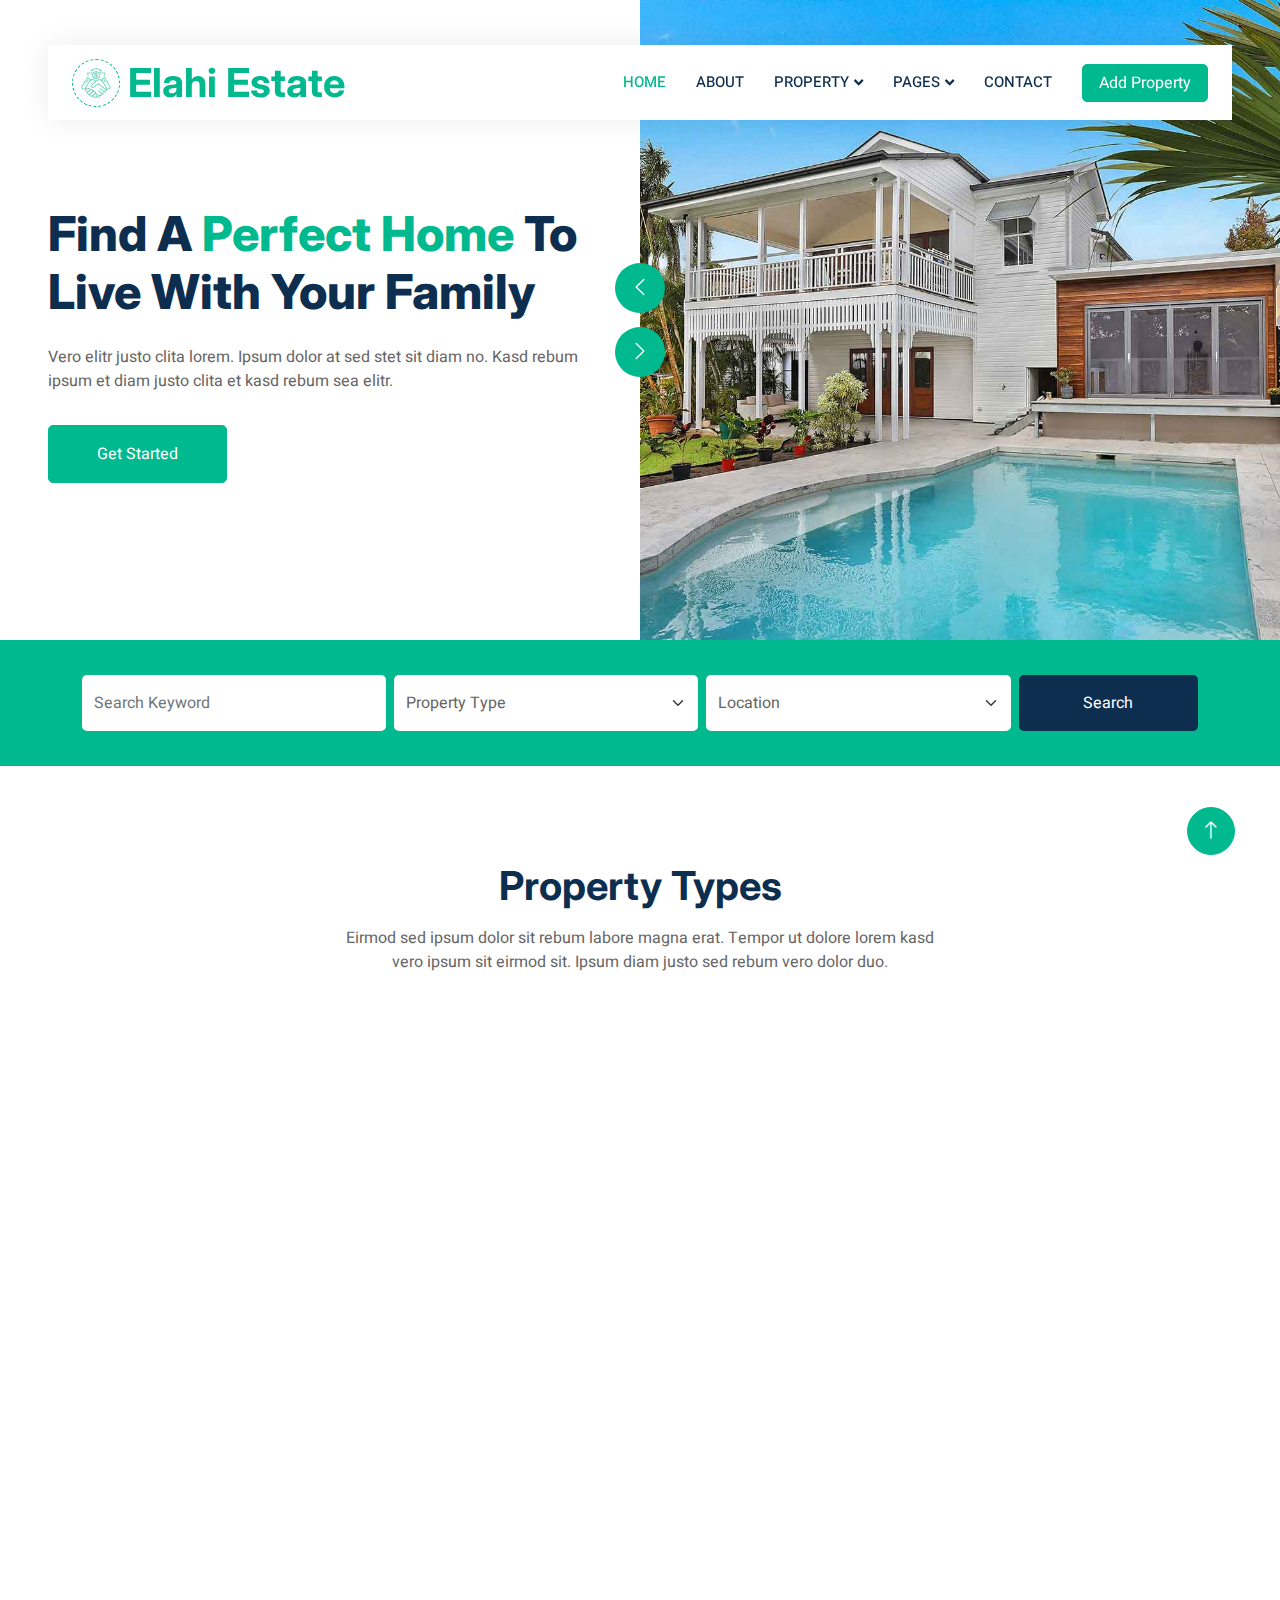
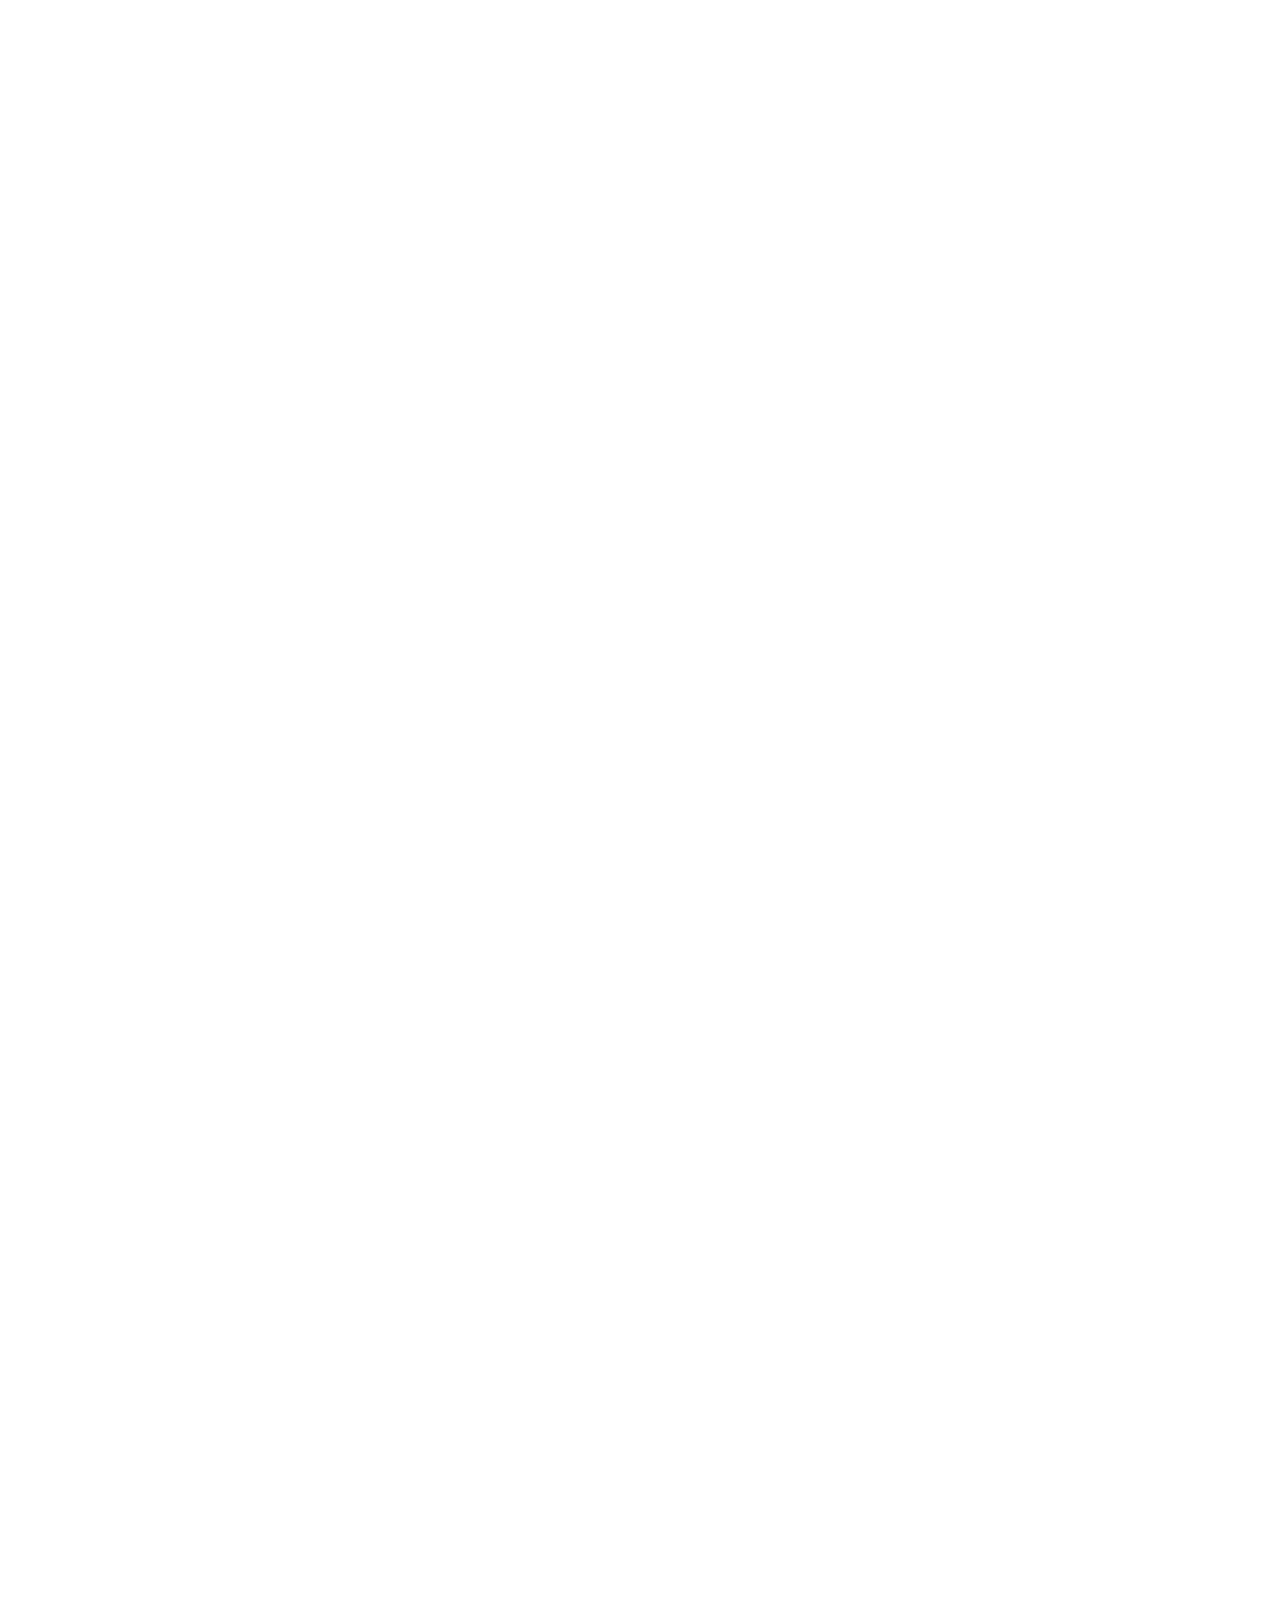
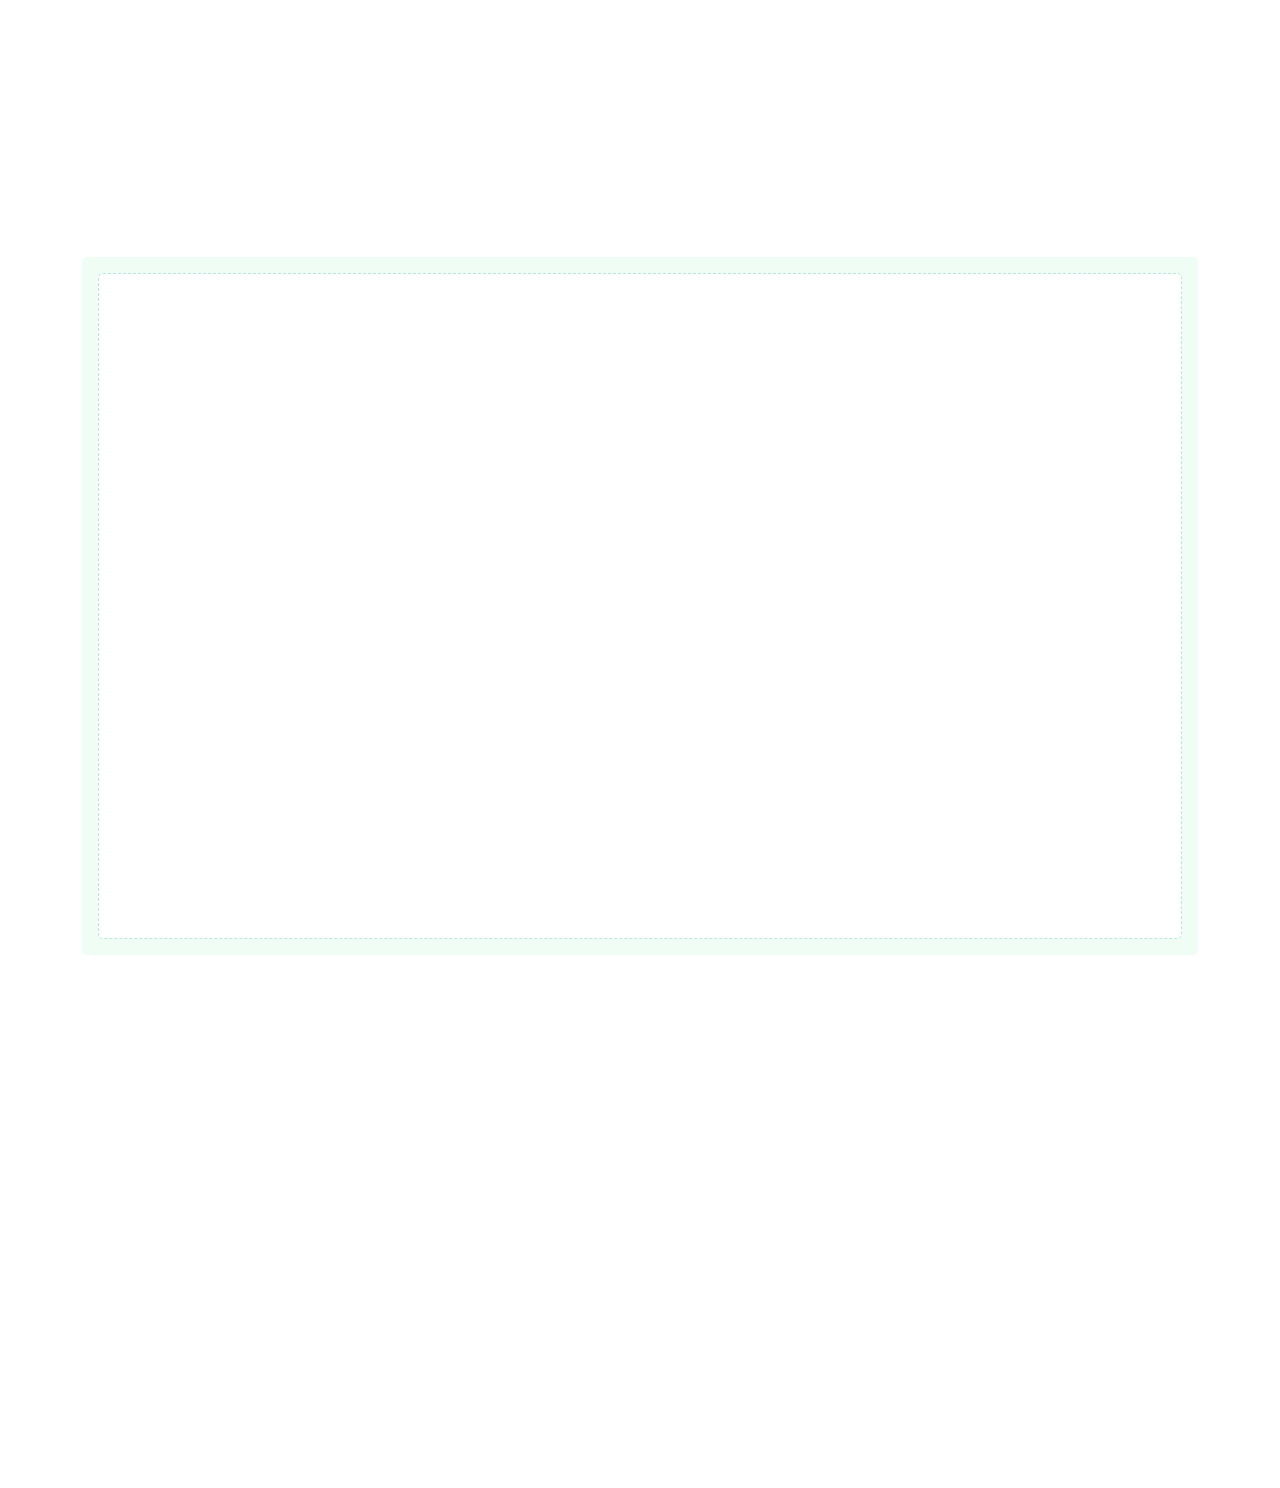
==== commit 57ba1acd: "update html" ====
--- a/index.html
+++ b/index.html
@@ -24,7 +24,7 @@
     <link href="lib/animate/animate.min.css" rel="stylesheet">
     <link href="lib/owlcarousel/assets/owl.carousel.min.css" rel="stylesheet">
 
-    <!-- Customized Bootstrap Stylesheet -->
+    <!-- Bootstrap Stylesheet -->
     <link href="css/bootstrap.min.css" rel="stylesheet">
 
     <!-- Template Stylesheet -->
@@ -774,10 +774,7 @@
 
     <!-- JavaScript Libraries -->
     <script src="https://code.jquery.com/jquery-3.4.1.min.js"></script>
-    <script src="https://cdn.jsdelivr.net/npm/bootstrap@5.0.0/dist/js/bootstrap.bundle.min.js"></script>
     <script src="lib/wow/wow.min.js"></script>
-    <script src="lib/easing/easing.min.js"></script>
-    <script src="lib/waypoints/waypoints.min.js"></script>
     <script src="lib/owlcarousel/owl.carousel.min.js"></script>
 
     <!-- Template Javascript -->
